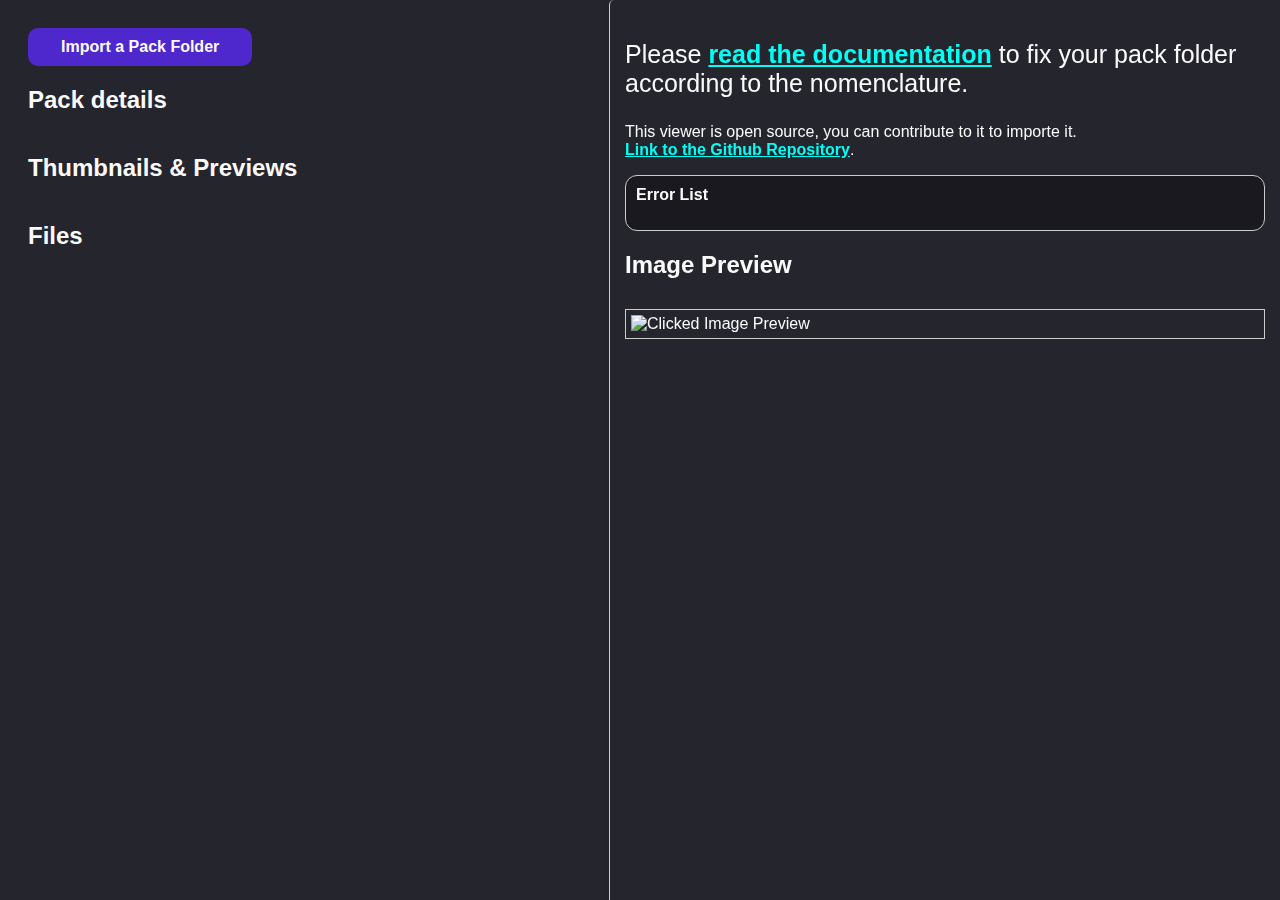
==== dev/index.html @ d56f7a16 "Add two folders, one for production another for dev" ====
<!DOCTYPE html>
<html>

<head>
    <title>Display Folder Content in Grid</title>
    <link rel="stylesheet" href="styles.css">
</head>

<body>

    <div class="flex flexColumn">
        <div>
            <button id="btnOpenFolder">Import a Pack Folder</button>
        </div>
        <div class="flex" style="flex-wrap: wrap;">
            <div class="flex flexOne flexColumn">

                <h2>Pack details</h2>
                <section id="packInformations"></section>

                <h2>Thumbnails & Previews</h2>
                <section class="grid-container" id="previewImages"></section>

                <h2>Files</h2>
                <div class="grid-container" id="gridContainer"></div>
            </div>
            <div id="rightScreen">
                <div class="static">
                    <div>
                        <p style="font-size: 25px;">
                            Please <a
                                href="https://wiki.gdevelop.io/gdevelop5/community/contribute-to-the-assets-store/#naming-assets"
                                target="_blank">read
                                the documentation</a> to fix your pack folder according to the nomenclature.</p>
                        <p>This viewer is open source, you can contribute to it to importe it. <br><a
                                href="https://github.com/Bouh/GDevelop-Asset-Store-Viewer" target="_blank">Link to the
                                Github Repository</a>.</p>


                    </div>

                    <section id="errorContainer">
                        <h2>Error List</h2>
                        <ul id="errorList"></ul>
                    </section>

                    <div class="image-preview">
                        <h2>Image Preview</h2>
                        <div id="tags" class="flex"></div>
                        <div class="image-preview-container">
                            <img id="clickedImagePreview" src="" alt="Clicked Image Preview">
                        </div>
                    </div>

                </div>
            </div>
        </div>
    </div>


    <script type="module" src="./loadingFiles.js"></script>
    <script type="module" src="./packInformations.js"></script>

    <!--

        //TODO
        - Split the code into multiple files

        - Ignore files containing .preview. in the filename.
        - Add the exact same count of objects on the page as the count of objects existing on the store.
        - Make the thumbnail always first in the Thumbnails & Previews section.
        - Make the image from imagesPreview folder also clickable for preview.
        - List audio files.
        - Add tags from the parent folder to the existing tags on the clicked image.
        - List the animation for each animated object.

        Later
        - Support use of asset.json
        - Support 9-patch object nomenclature with preview


    -->

</body>

</html>
---- dev/styles.css ----
body {
  background-color: #25252e;
  font-family: "Fira Sans", -apple-system, BlinkMacSystemFont, "Segoe UI",
    Roboto, Oxygen-Sans, Ubuntu, "Helvetica Neue", Helvetica, sans-serif,
    "Apple Color Emoji", "Segoe UI Emoji", "Segoe UI Symbol";
  color: #fafafa;
  padding: 20px;
}

button {
  font-size: 16px;
  background-color: #4f28cd;
  padding: 10px 33px;
  color: #fafafa;
  font-weight: bold;
  border: 0;
  border-radius: 10px;
}

span {
  background-color: rgba(0, 0, 0, 0.5);
  width: inherit;
}

a {
  color: #00fff4;
  font-weight: bold;
  
}

.chipTag {
  background-color: #616161;
  border-radius: 10px;
  width: fit-content;
  padding: 4px 9px;
  margin-right: 4px;
}

.grid-container {
  display: grid;
  grid-template-columns: repeat(auto-fill, minmax(150px, 1fr));
  gap: 10px;
}

.grid-item {
  display: flex;
  flex-direction: column;
  align-items: center;
  text-align: center;
  width: 150px;
  height: 150px;
  max-width: 150px;
  max-height: 150px;
  background: #20252a;
}

.grid-item .image-container {
  display: flex;
  align-items: center;
  justify-content: center;
  width: 100%;
  height: 100%;
  overflow: hidden;
  background-image: url(./checkerboard.png);
  background-size: 30px;
}

.grid-item img {
  max-width: 100%;
  max-height: 100%;
}

.pixelAsset {
  object-fit: contain;
  width: 100%;
  image-rendering: pixelated;
  padding: 15px;
  margin: 10px;
}

.grid-item .file-name {
  margin-top: 5px;
  cursor: pointer;
}

.popup {
  position: absolute;
  background-color: white;
  color: red;
  padding: 10px;
  font-size: 17px;
  white-space: nowrap;
  font-weight: bold;
  font-family: Arial;
  border: 1px solid red;
  border-radius: 15px;
}

#errorContainer {
  padding: 10px;
  border: 1px solid #ccc;
  background-color: #19191f;
  border-radius: 12px;
}

#errorContainer h2 {
  margin: 0 0 10px;
  font-size: 16px;
}

.container {
  display: flex;
}

.container > section {
  flex: 1;
  padding: 20px;
}

ul#errorList {
  list-style-type: disc;
  padding-left: 20px;
}

ul#errorList li {
  margin: 5px 0;
}

.error {
  color: #ff0000;
}

.warning {
  color: #ff9900;
}

.static {
  position: fixed;
  top: 0;
  right: 0;
  width: 50%;
  padding: 15px;
  border-left: 1px solid #ccc;
  border-radius: 5px;
  box-shadow: 0 0 10px rgba(0, 0, 0, 0.1);
  height: 100vh;
}

.image-preview-container {
  margin-top: 10px;
  border: 1px solid #ccc;
  padding: 5px;
}

#clickedImagePreview {
  max-width: 100%;
  max-height: 300px;
  display: block;
  margin: auto;
}

.flex {
  display: flex;
}

.flexOne {
  flex: 1;
}

.flexColumn {
  flex-direction: column;
}

#rightScreen {
  flex-direction: column;
  width: 50%;
  margin-left: 86px;
}
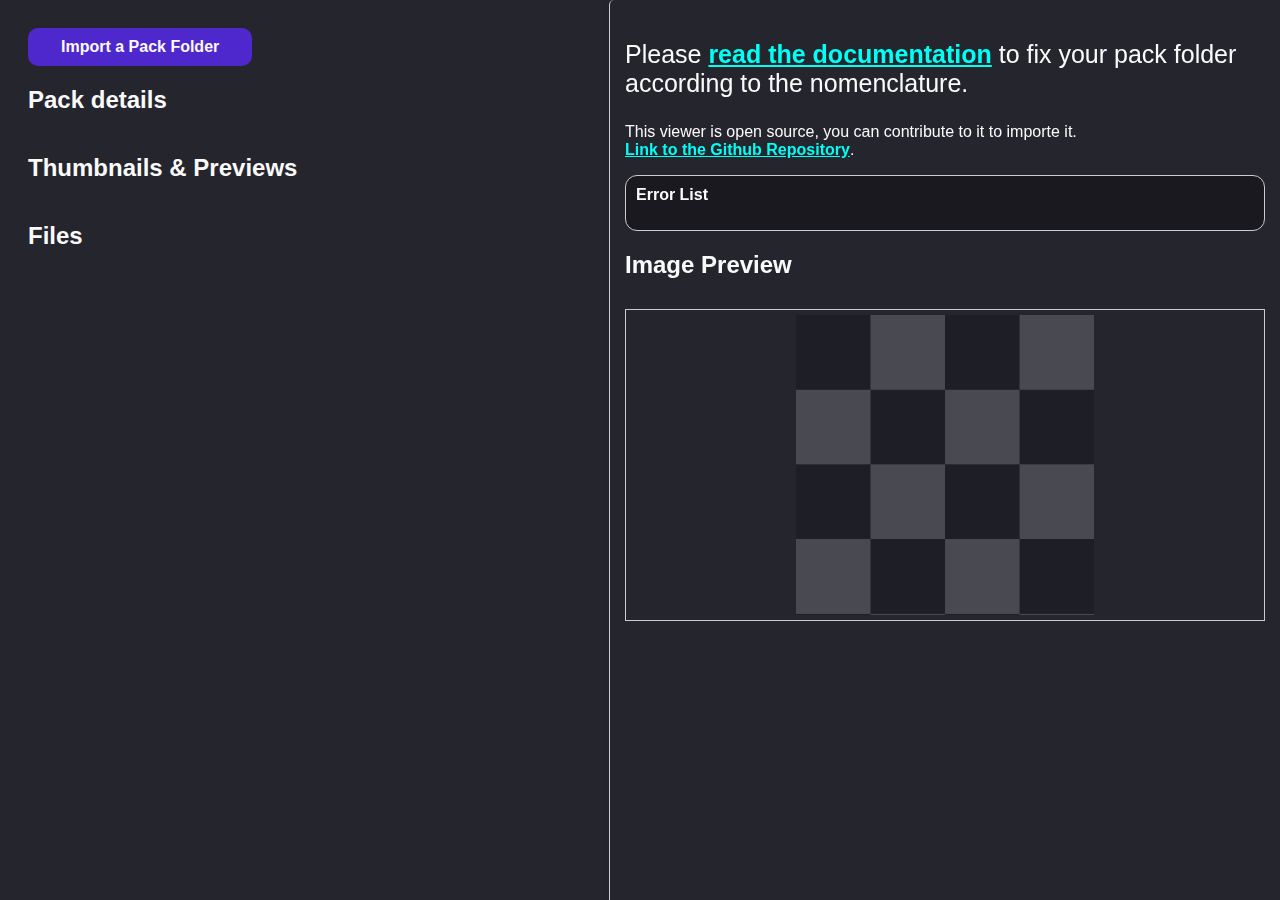
==== commit 48f7100b: "Fix missing image" ====
--- a/dev/index.html
+++ b/dev/index.html
@@ -48,7 +48,7 @@
                         <h2>Image Preview</h2>
                         <div id="tags" class="flex"></div>
                         <div class="image-preview-container">
-                            <img id="clickedImagePreview" src="" alt="Clicked Image Preview">
+                            <img id="clickedImagePreview" src="./checkerboard.png" alt="Clicked Image Preview">
                         </div>
                     </div>
 
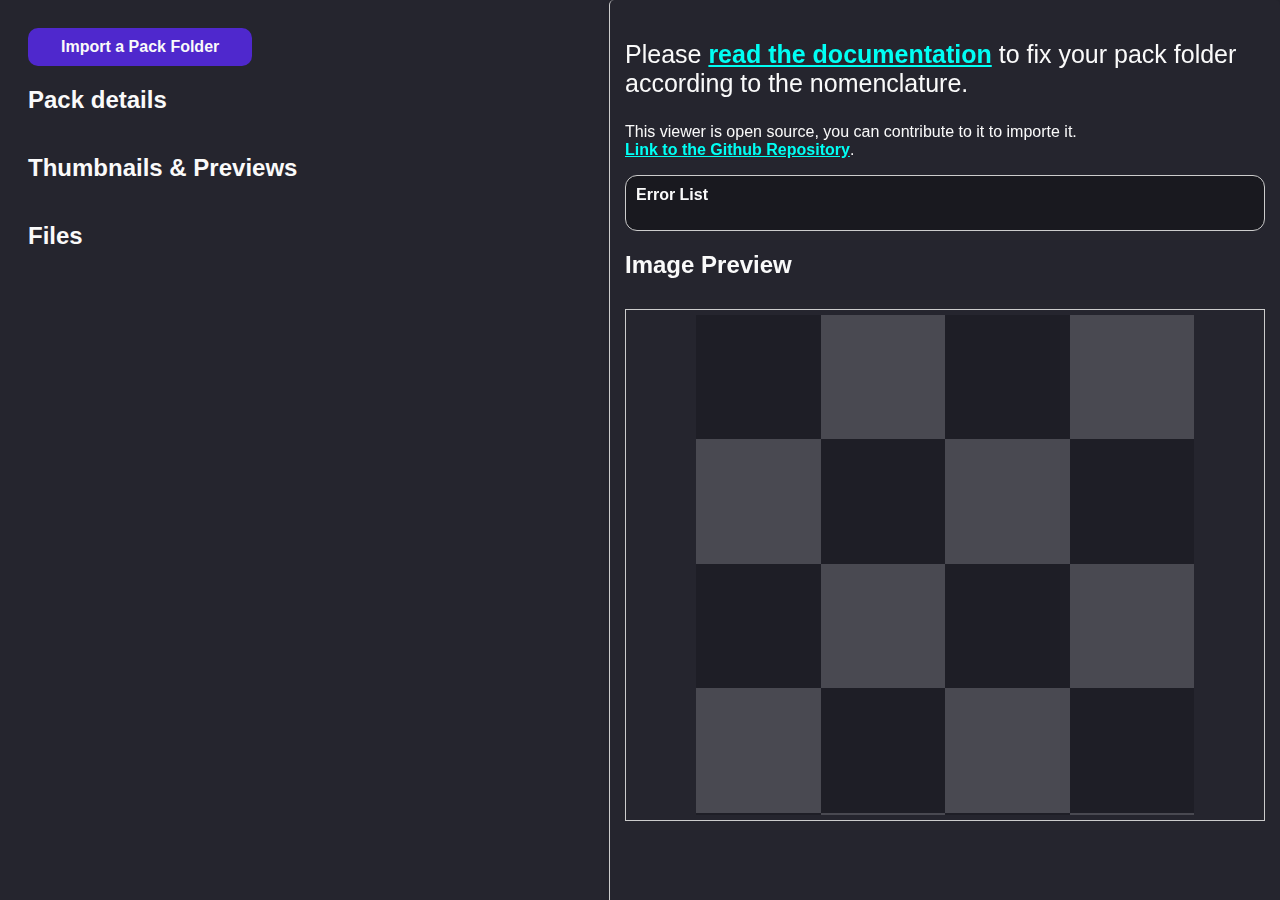
==== commit d94b72f5: "A better preview when clicked" ====
--- a/dev/index.html
+++ b/dev/index.html
@@ -48,7 +48,7 @@
                         <h2>Image Preview</h2>
                         <div id="tags" class="flex"></div>
                         <div class="image-preview-container">
-                            <img id="clickedImagePreview" src="./checkerboard.png" alt="Clicked Image Preview">
+                            <img id="clickedImagePreview" class="pixelAsset" src="./checkerboard.png" alt="Clicked Image Preview">
                         </div>
                     </div>
 
--- a/dev/styles.css
+++ b/dev/styles.css
@@ -25,7 +25,6 @@
 a {
   color: #00fff4;
   font-weight: bold;
-  
 }
 
 .chipTag {
@@ -71,11 +70,11 @@
 }
 
 .pixelAsset {
+  max-width: 100%;
+  max-height: 100%;
   object-fit: contain;
   width: 100%;
   image-rendering: pixelated;
-  padding: 15px;
-  margin: 10px;
 }
 
 .grid-item .file-name {
@@ -150,13 +149,11 @@
   margin-top: 10px;
   border: 1px solid #ccc;
   padding: 5px;
+  height: 500px;
 }
 
 #clickedImagePreview {
-  max-width: 100%;
-  max-height: 300px;
-  display: block;
-  margin: auto;
+ 
 }
 
 .flex {
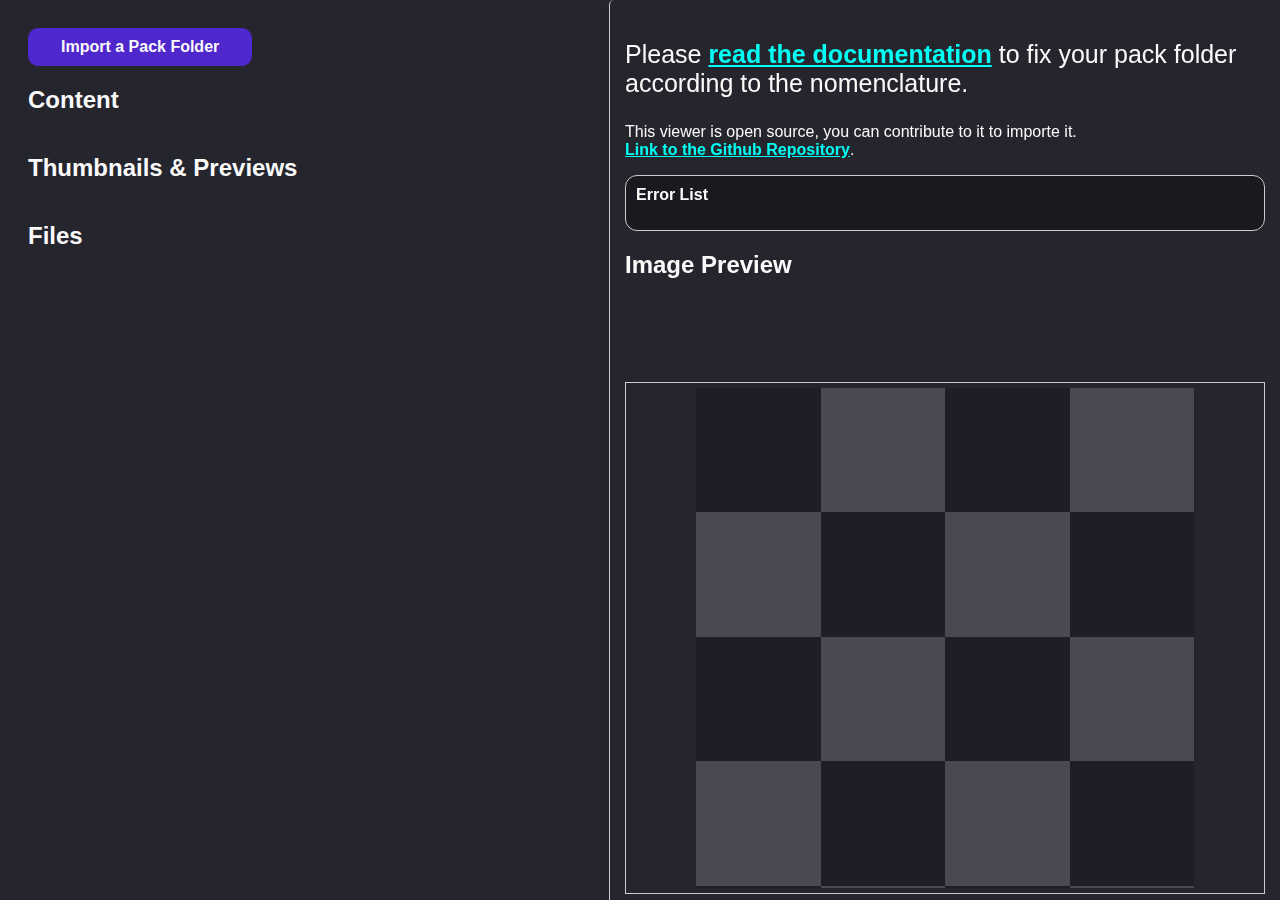
==== commit 5c4fbff6: "Ignore files with .preview. in name" ====
--- a/dev/index.html
+++ b/dev/index.html
@@ -15,7 +15,7 @@
         <div class="flex" style="flex-wrap: wrap;">
             <div class="flex flexOne flexColumn">
 
-                <h2>Pack details</h2>
+                <h2>Content</h2>
                 <section id="packInformations"></section>
 
                 <h2>Thumbnails & Previews</h2>
@@ -46,7 +46,7 @@
 
                     <div class="image-preview">
                         <h2>Image Preview</h2>
-                        <div id="tags" class="flex"></div>
+                        <div id="tags"></div>
                         <div class="image-preview-container">
                             <img id="clickedImagePreview" class="pixelAsset" src="./checkerboard.png" alt="Clicked Image Preview">
                         </div>
@@ -64,10 +64,9 @@
     <!--
 
         //TODO
-        - Split the code into multiple files
+        - Add the folder name in tags
 
-        - Ignore files containing .preview. in the filename.
-        - Add the exact same count of objects on the page as the count of objects existing on the store.
+
         - Make the thumbnail always first in the Thumbnails & Previews section.
         - Make the image from imagesPreview folder also clickable for preview.
         - List audio files.
--- a/dev/styles.css
+++ b/dev/styles.css
@@ -27,12 +27,20 @@
   font-weight: bold;
 }
 
+#tags {
+  display: block;
+  height: 73px;
+  overflow: auto;
+}
+
 .chipTag {
   background-color: #616161;
   border-radius: 10px;
+  padding: 4px 10px;
+  margin: 3px;
+  height: fit-content;
   width: fit-content;
-  padding: 4px 9px;
-  margin-right: 4px;
+  float: left;
 }
 
 .grid-container {
@@ -152,10 +160,6 @@
   height: 500px;
 }
 
-#clickedImagePreview {
- 
-}
-
 .flex {
   display: flex;
 }
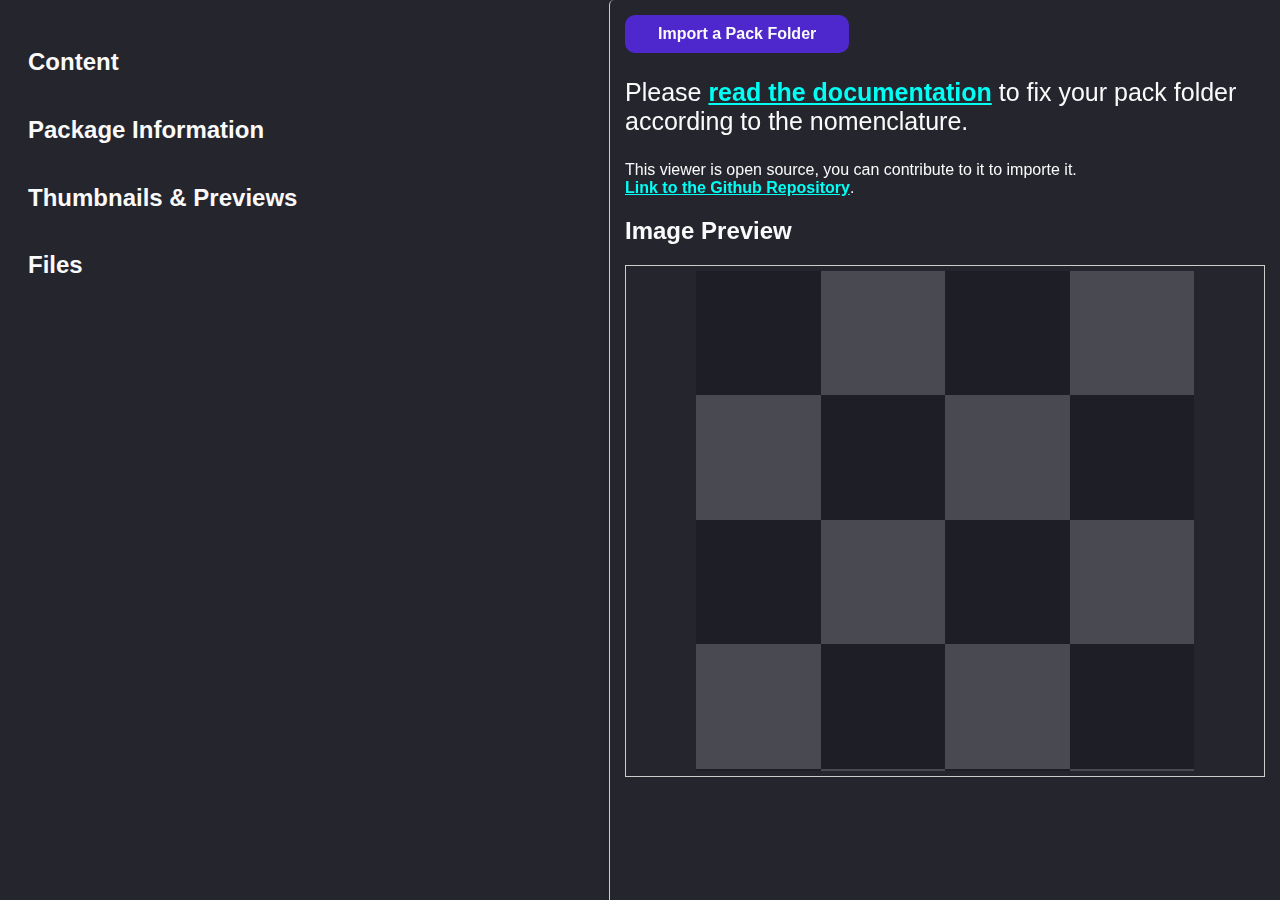
==== commit a8e1d2be: "Beet count of files and Hide empty part of the UI" ====
--- a/dev/index.html
+++ b/dev/index.html
@@ -9,13 +9,14 @@
 <body>
 
     <div class="flex flexColumn">
-        <div>
-            <button id="btnOpenFolder">Import a Pack Folder</button>
-        </div>
+
         <div class="flex" style="flex-wrap: wrap;">
             <div class="flex flexOne flexColumn">
 
                 <h2>Content</h2>
+                <section id="packContent"></section>
+
+                <h2>Package Information</h2>
                 <section id="packInformations"></section>
 
                 <h2>Thumbnails & Previews</h2>
@@ -26,6 +27,9 @@
             </div>
             <div id="rightScreen">
                 <div class="static">
+                    <div>
+                        <button id="btnOpenFolder">Import a Pack Folder</button>
+                    </div>
                     <div>
                         <p style="font-size: 25px;">
                             Please <a
@@ -48,7 +52,8 @@
                         <h2>Image Preview</h2>
                         <div id="tags"></div>
                         <div class="image-preview-container">
-                            <img id="clickedImagePreview" class="pixelAsset" src="./checkerboard.png" alt="Clicked Image Preview">
+                            <img id="clickedImagePreview" class="pixelAsset" src="./checkerboard.png"
+                                alt="Clicked Image Preview">
                         </div>
                     </div>
 
@@ -64,20 +69,20 @@
     <!--
 
         //TODO
-        - Add the folder name in tags
-
-
+        - A a global var to disable input renaming.
+        - Add an error if IGNORED.md is missing in previewImages
+        - Add an error if IGNORED.md is missing in previewSounds
+        
+        - List audio files.
+        
+        - Add the folder name in tags.
         - Make the thumbnail always first in the Thumbnails & Previews section.
         - Make the image from imagesPreview folder also clickable for preview.
-        - List audio files.
         - Add tags from the parent folder to the existing tags on the clicked image.
         - List the animation for each animated object.
 
         Later
         - Support use of asset.json
-        - Support 9-patch object nomenclature with preview
-
-
     -->
 
 </body>
--- a/dev/styles.css
+++ b/dev/styles.css
@@ -31,6 +31,10 @@
   display: block;
   height: 73px;
   overflow: auto;
+}
+
+#tags:empty {
+  display: none;
 }
 
 .chipTag {
@@ -108,6 +112,15 @@
   border: 1px solid #ccc;
   background-color: #19191f;
   border-radius: 12px;
+}
+
+#errorList {
+  height: 150px;
+  overflow: auto;
+}
+
+#errorContainer:has(#errorList:empty) {
+  display: none;
 }
 
 #errorContainer h2 {
@@ -177,3 +190,12 @@
   width: 50%;
   margin-left: 86px;
 }
+
+#packContent > ul > li[count="0"] {
+  display: none;
+}
+
+#packContent > ul > li::before {
+  font-weight: bold;
+  content: attr(count);
+}
